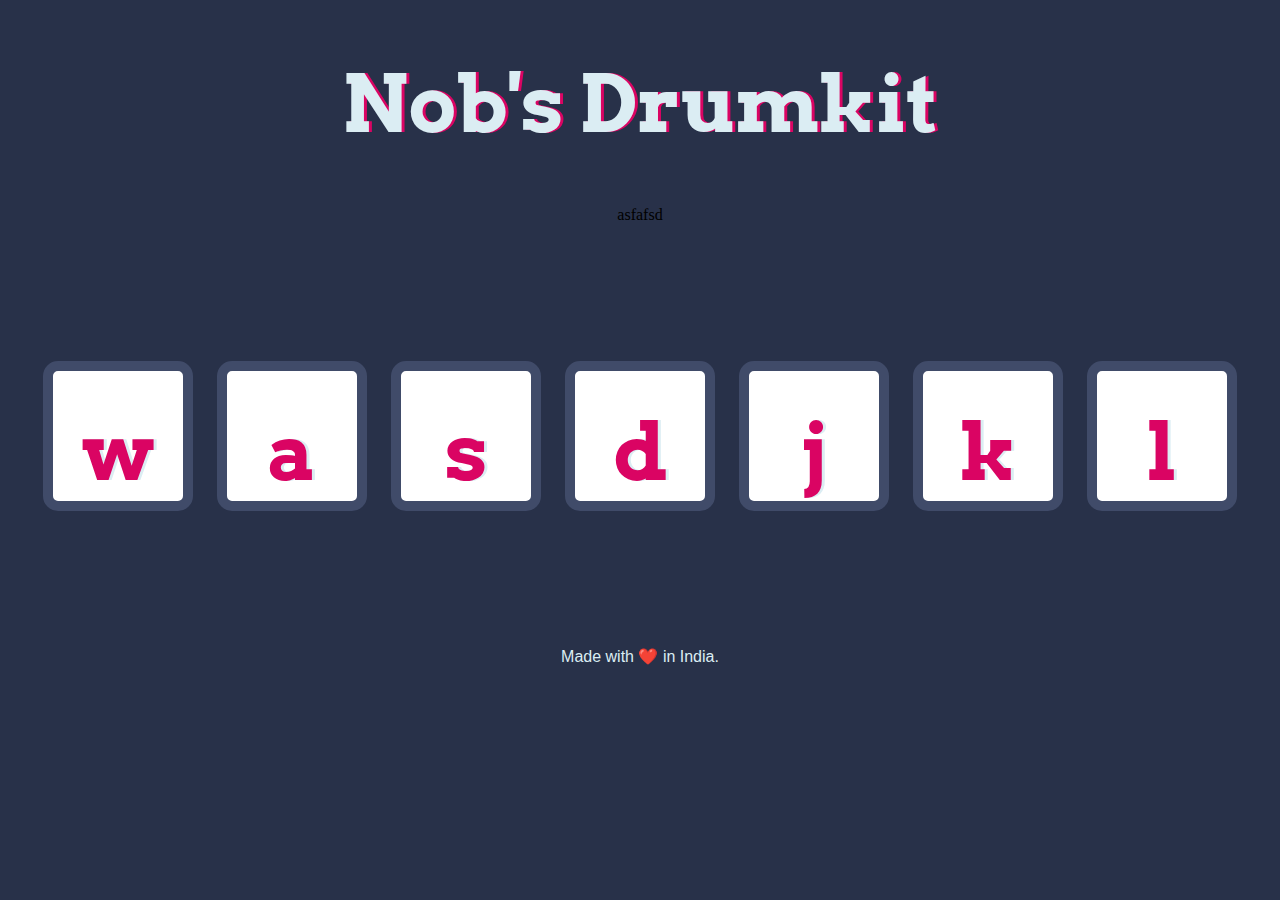
==== index.html @ d5fa92ad "reordered files" ====
<!DOCTYPE html>
<html lang="en" dir="ltr">
  <head>
    <meta charset="utf-8" />
    <title>e Orchestra</title>
    <link rel="stylesheet" href="style.css" />
    <link
      href="https://fonts.googleapis.com/css?family=Arvo"
      rel="stylesheet"
    />
  </head>

  <body>
    <h1 id="title">Nob's Drumkit</h1>
    asfafsd
    <div class="set">
      <button class="w drum">w</button>
      <button class="a drum">a</button>
      <button class="s drum">s</button>
      <button class="d drum">d</button>
      <button class="j drum">j</button>
      <button class="k drum">k</button>
      <button class="l drum">l</button>
    </div>

    <script src="index.js"></script>
    <footer>
      Made with ❤️ in India.
    </footer>
  </body>
</html>
---- style.css ----
body {
  text-align: center;
  background-color: #283149;
}

h1 {
  font-size: 5rem;
  color: #dbedf3;
  font-family: "Arvo", cursive;
  text-shadow: 3px 0 #da0463;
}

footer {
  color: #dbedf3;
  font-family: sans-serif;
}

.w {
}

.a {
}

.s {
}

.d {
}

.j {
}

.k {
}

.l {
}

.set {
  margin: 10% auto;
}

.game-over {
  background-color: red;
  opacity: 0.8;
}

.pressed {
  box-shadow: 0 3px 4px 0 #dbedf3;
  opacity: 0.5;
}

.red {
  color: red;
}

.drum {
  outline: none;
  border: 10px solid #404b69;
  font-size: 5rem;
  font-family: "Arvo", cursive;
  line-height: 2;
  font-weight: 900;
  color: #da0463;
  text-shadow: 3px 0 #dbedf3;
  border-radius: 15px;
  display: inline-block;
  width: 150px;
  height: 150px;
  text-align: center;
  margin: 10px;
  background-color: white;
}
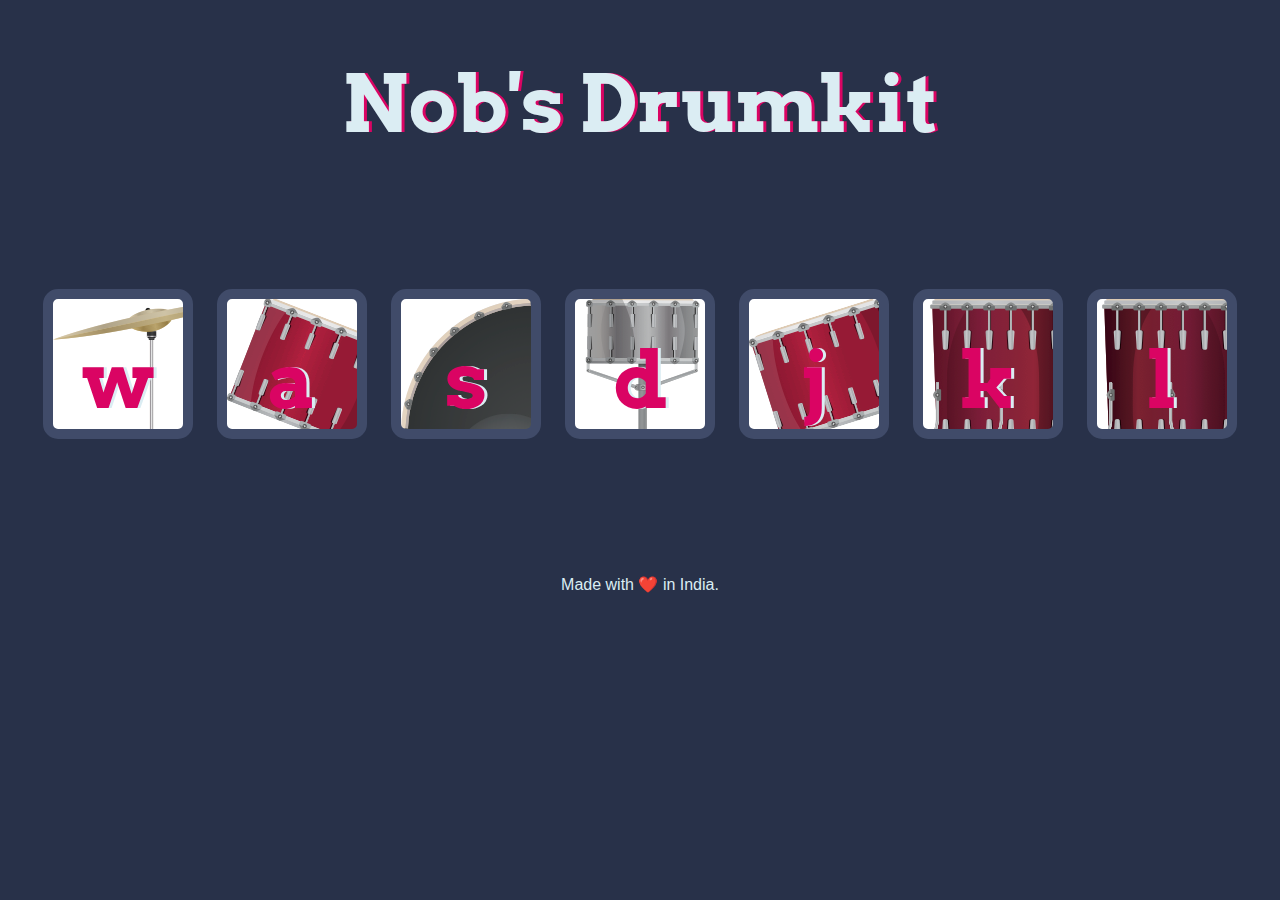
==== commit b5fd78a1: "added background images and sound to the orchestra" ====
--- a/index.html
+++ b/index.html
@@ -12,7 +12,6 @@
 
   <body>
     <h1 id="title">Nob's Drumkit</h1>
-    asfafsd
     <div class="set">
       <button class="w drum">w</button>
       <button class="a drum">a</button>
--- a/style.css
+++ b/style.css
@@ -16,24 +16,31 @@
 }
 
 .w {
+  background-image: url("images/crash.png");
 }
 
 .a {
+  background-image: url("images/tom1.png");
 }
 
 .s {
+  background-image: url("images/kick.png");
 }
 
 .d {
+  background-image: url("images/snare.png");
 }
 
 .j {
+  background-image: url("images/tom2.png");
 }
 
 .k {
+  background-image: url("images/tom3.png");
 }
 
 .l {
+  background-image: url("images/tom4.png");
 }
 
 .set {
